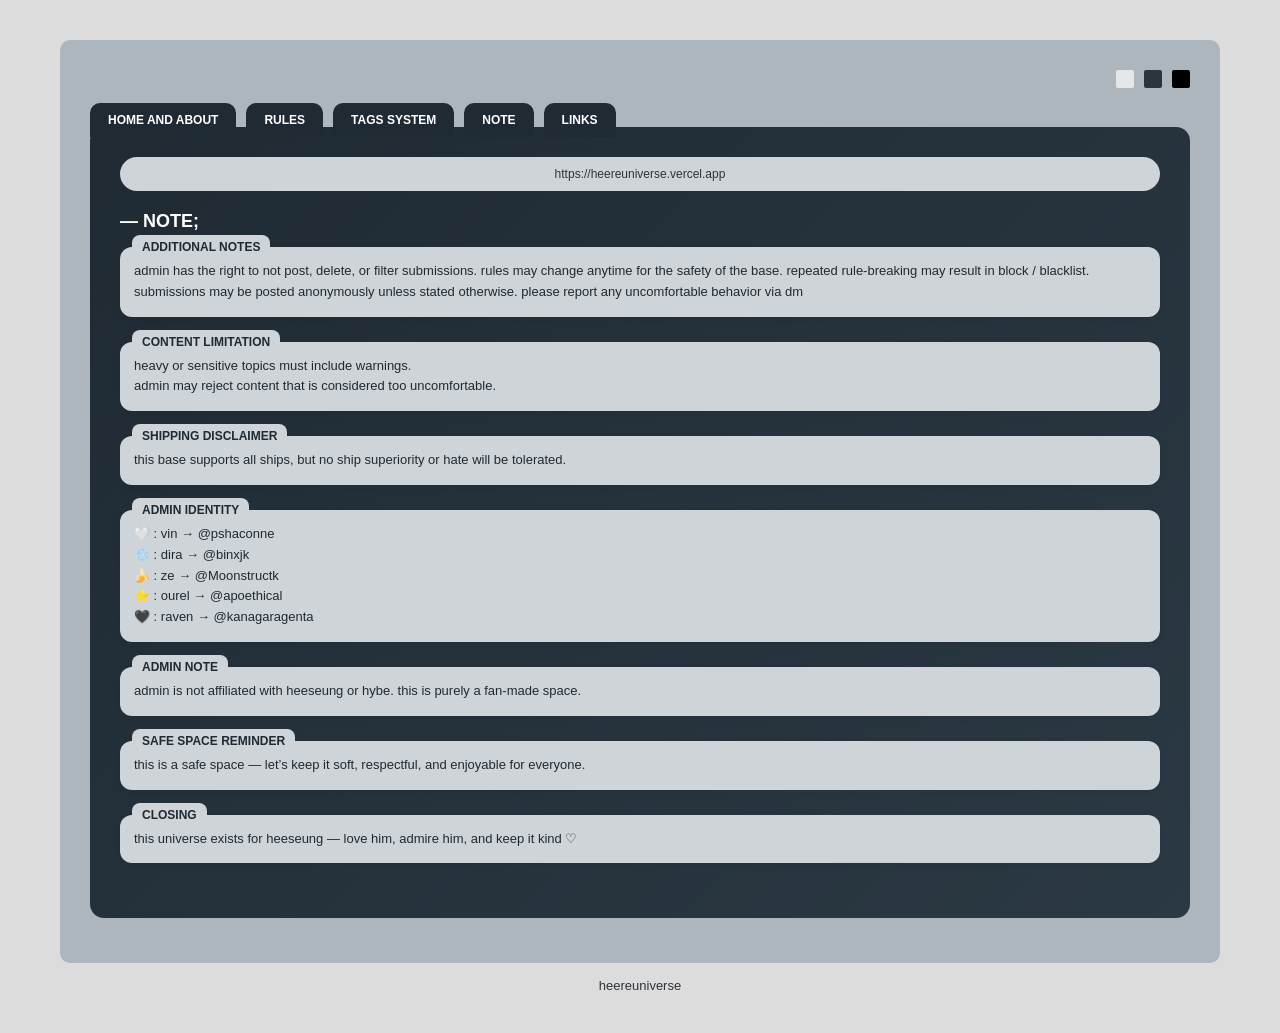
==== note.html @ 50e92891 "initial commit" ====
<!DOCTYPE html>
<html lang="en">
<head>
  <meta charset="UTF-8">
  <meta name="viewport" content="width=device-width, initial-scale=1.0">
  <title>Heereuniverse</title>

  <!-- HUBUNGIN KE CSS -->
  <link rel="stylesheet" href="style.css">
</head>
<body>

<div class="window">
  
  <div class="topbar">
    <div class="scroll-hint">swipe to see more →</div>
    <span></span>
    <div class="dots">
      <div class="dot light"></div>
      <div class="dot dark"></div>
      <div class="dot black"></div>
    </div>
  </div>

  <div class="tabs">
    <a href="index.html" class="tab">HOME AND ABOUT</a>
    <a href="rules.html" class="tab">RULES</a>
    <a href="tags.html" class="tab">TAGS SYSTEM</a>
    <a href="note.html" class="tab">NOTE</a>
    <a href="links.html" class="tab">LINKS</a>
  </div>

  <!-- CONTENT (BOX GELAP) -->
  <div class="content">
    <div class="url-bar">https://heereuniverse.vercel.app</div>

<div class="rules">

  <h2 class="rules-title">— NOTE;</h2>

  <!-- ADDITIONAL NOTES -->
  <div class="rules-section">
    <div class="card-label">ADDITIONAL NOTES</div>
    <div class="rules-box">
      admin has the right to not post, delete, or filter submissions. rules may change anytime for the safety 
of the base.
repeated rule-breaking may result in block / blacklist. submissions may be posted 
anonymously unless stated otherwise.
please report any uncomfortable behavior via dm
</div>
  </div>

  <!-- CONTENT LIMITATION -->
  <div class="rules-section">
    <div class="card-label">CONTENT LIMITATION</div>
    <div class="rules-box">
      heavy or sensitive topics must include warnings.<br>
      admin may reject content that is considered too uncomfortable.
    </div>
  </div>

  <!-- SHIPPING DISCLAIMER -->
  <div class="rules-section">
    <div class="card-label">SHIPPING DISCLAIMER</div>
    <div class="rules-box">
      this base supports all ships, but no ship superiority or hate will be tolerated.
</div>
  </div>

  <!-- ADMIN IDENTITY -->
  <div class="rules-section">
    <div class="card-label">ADMIN IDENTITY</div>
    <div class="rules-box">
      🤍 : vin → @pshaconne<br>
      ❄️ : dira → @binxjk<br>
      🍌 : ze → @Moonstructk<br>
      ⭐ : ourel → @apoethical<br>
      🖤 : raven → @kanagaragenta<br>
    </div>
  </div>

  <!-- ADMIN NOTE -->
  <div class="rules-section">
    <div class="card-label">ADMIN NOTE</div>
    <div class="rules-box">
      admin is not affiliated with heeseung or hybe.
this is purely a fan-made space.
</div>
  </div>

  <!-- SAFE SPACE -->
  <div class="rules-section">
    <div class="card-label">SAFE SPACE REMINDER</div>
    <div class="rules-box">
      this is a safe space — let’s keep it soft, respectful, and enjoyable for everyone.</div>
  </div>

  <!-- CLOSING -->
  <div class="rules-section">
    <div class="card-label">CLOSING</div>
    <div class="rules-box">
      this universe exists for heeseung —
love him, admire him, and keep it kind ♡
</div>
  </div>

</div>

</div>
</div>
  <!-- FOOTER (INI YANG PALING BAWAH) -->
  <div class="footer-wrapper">
  <div class="footer">heereuniverse</div>
</div>
</body>

</html>
---- style.css ----
body {
  margin: 0;
  font-family: 'Segoe UI', sans-serif;
  background-color: #dcdcdc;

  display: flex;
  flex-direction: column;
  align-items: center;  /* tetap atas */
  min-height: 100vh;
  padding: 40px 20px;
}

/* WINDOW */
.window {
  width: 100%;
  max-width: 1100px; /* ini kuncinya */
  background: #aeb6bd;
  border-radius: 10px;
  padding: 30px;
}

/* TOP BAR */
.topbar {
  display: flex;
  justify-content: space-between;
  align-items: center;
  margin-bottom: 15px;
}

.dots {
  display: flex;
  gap: 10px;
}

.dot {
  width: 18px;
  height: 18px;
  border-radius: 2px;
}

.dot.light { background: #e6e6e6; }
.dot.dark { background: #2c343c; }
.dot.black { background: #000; }

/* TABS */
.tabs {
  display: flex;
  gap: 10px;
  margin-bottom: -10px;
}

.tab {
  background: #1f2a33;
  padding: 10px 18px;
  border-radius: 10px 10px 0 0;
  color: white;
  font-size: 12px;
  font-weight: bold;
}

/* CONTENT BOX */
.content {
  background: linear-gradient(135deg, #1f2a33, #2b3944);
  padding: 25px;
  border-radius: 14px;
  margin-bottom: 15px;
  padding: 30px; /* sebelumnya 20–25 */
}

/* URL BAR */
.url-bar {
  background: #cfd4d8;
  border-radius: 20px;
  padding: 10px;
  text-align: center;
  font-size: 12px;
  margin-bottom: 20px;
  color: #333;
}

/* MAIN BOX */
.main-box {
  display: flex;
  gap: 25px;
  align-items: center;
}

/* IMAGE */
.main-box img {
  width: 180px;
  height: 180px;
  object-fit: cover;
  border-radius: 15px;
}

/* TEXT */
.text h2 {
  margin: 0 0 10px;
  font-size: 20px;
  color: white;
}

.text p {
  font-size: 13px;
  line-height: 1.7;
  color: #d1d5d9;
}

/* DESCRIPTION */
.description {
  text-align: center;
  font-size: 13px;
  color: #2c343c;
  margin-bottom: 10px;
}

/* FOOTER */
.footer {
  width: 100%;
  max-width: 1100px;
  text-align: center;

  font-size: 13px;
  color: #2c343c;
  margin: 15px auto 0;
}

.footer-wrapper {
  width: 100%;
}

.tab {
  background: #1f2a33;
  padding: 10px 18px;
  border-radius: 10px 10px 0 0;
  color: white;
  font-size: 12px;
  font-weight: bold;
  text-decoration: none; /* penting */
  display: inline-block;
}

.tab:hover {
  background: #2b3944;
}
/* RULES TITLE */
.rules-title {
  color: white;
  margin-bottom: 15px;
}

/* SECTION */
.rules-section {
  margin-bottom: 25px;
  position: relative;
}

/* LABEL (kayak tab kecil) */
.rules-label {
  display: inline-block;
  background: #cfd4d8;
  color: #1f2a33;
  font-size: 12px;
  font-weight: bold;
  padding: 6px 10px;
  border-radius: 6px;
  margin-bottom: 8px;
}

.rules-box {
  background: #cfd4d8;
  border-radius: 12px;
  padding: 14px;
  font-size: 12px;
  color: #1f2a33;
  line-height: 1.6;
}

/* BOX FULL */
.rules-box.full {
  background: #cfd4d8;
  padding: 12px;
  border-radius: 10px;
  font-size: 12px;
  color: #1f2a33;
}
/* LABEL (INI KUNCI BANGET) */
.card-label {
  position: absolute;
  top: -12px;
  left: 12px;
  background: #cfd4d8;
  color: #1f2a33;
  font-size: 11px;
  font-weight: 700;
  padding: 5px 10px;
  border-radius: 8px;
}
/* LABEL NYATU */
.inline-label {
  display: inline-block;
  background: #cfd4d8;
  font-weight: bold;
  font-size: 11px;
  padding: 4px 8px;
  border-radius: 6px;
  margin-bottom: 6px;
}

/* TEXT */
.rules-box.full p {
  margin: 5px 0 0;
}

/* GRID 2 KOLOM */
.rules-grid {
  display: grid;
  grid-template-columns: 1fr 1fr;
  gap: 25px;
  margin-top: 15px;
  margin-bottom: 20px;
}

/* CARD */
/* CARD */
.rules-card {
  background: #cfd4d8;
  padding: 20px 16px 16px;
  border-radius: 14px;
  position: relative;
}

/* LABEL NEMPEL */
.card-title {
  position: absolute;
  top: -10px;
  left: 12px;
  background: #cfd4d8;
  color: #1f2a33;
  font-size: 11px;
  font-weight: bold;
  padding: 4px 10px;
  border-radius: 6px;
}

/* LIST */
.rules-card ul {
  margin: 0;
  padding-left: 12px;
  font-size: 13px;
  color: #1f2a33;
}

.rules-card li {
  list-style: none;
  margin-bottom: 6px;
  position: relative;
  padding-left: 10px;
  line-height: 1.6;
}

.rules-card li::before {
  content: "›";
  position: absolute;
  left: 0;
}

/* LIST */

.rules-card li {
  margin-bottom: 5px;
}
.rules-card,
.rules-box {
  box-shadow: 0 2px 6px rgba(0,0,0,0.05);
}
/* TITLE RULES */
.rules-title {
  font-size: 18px;
}

/* LABEL (DO, DON'T, dll) */
.card-label {
  font-size: 12px;
}

/* ISI TEXT */
.rules-card ul {
  font-size: 13px;
}

/* MENFESS TEXT */
.rules-box {
  font-size: 13px;
}
.rules-grid + .rules-grid {
  margin-top: 10px;
}
.link-box {
  display: block;
  background: #cfd4d8;
  padding: 14px;
  border-radius: 10px;
  margin-bottom: 15px;

  color: #1f2a33;
  text-decoration: none;
  font-size: 13px;
}

/* HOVER EFFECT 🔥 */
.link-box:hover {
  background: #bfc6cc;
  transform: translateY(-2px);
  transition: 0.2s ease;
}

/* TEXT KECIL */
.link-box span {
  font-size: 12px;
  color: #444;
}
.scroll-hint {
  display: none;
}
/* ================= MOBILE ================= */
@media (max-width: 768px) {
  .scroll-hint {
    display: block;
    font-size: 11px;
    color: #2c343c;
    opacity: 0.7;
    font-style: italic;
    margin-left: 6px;
    animation: swipeHint 1.5s infinite;

  }
  @keyframes swipeHint {
  0% { transform: translateX(0); }
  50% { transform: translateX(5px); }
  100% { transform: translateX(0); }
}
}
@media (max-width: 768px) {

  body {
    padding: 30px 25px;
  }

  .window {
    padding: 12px;
    border-radius: 14px;
    padding: 12px;
  }
.link-box {
  width: 100%;
  box-sizing: border-box;
}
  .content {
    padding: 18px;
    border-radius: 18px;
    box-shadow: 0 10px 25px rgba(0,0,0,0.25);
  }
.topbar {
  margin-bottom: 10px;
  padding: 10px 0;
  display: flex;
    justify-content: space-between;
    align-items: center;
}

  /* TABS jadi scrollable */
  .tabs {
    flex-wrap: nowrap;
    overflow-x: auto;
    gap: 8px;
    padding: 0 2px;
    scroll-padding: 8px;
  }
.tabs::before,
.tabs::after {
  content: "";
  flex: 0 0 4px;
}
  .tab {
    font-size: 11px;
    padding: 8px 12px;
    white-space: nowrap;
  }

  /* URL bar */
  .url-bar {
    font-size: 11px;
    padding: 8px;
  }

  /* GRID jadi 1 kolom */
  .rules-grid {
    grid-template-columns: 1fr;
  }

  /* CARD */
  .rules-card {
    padding: 16px 12px;
  }

  /* TEXT */
  .rules-card ul {
    font-size: 12px;
  }

  .rules-box {
    font-size: 12px;
  }

  /* LINK BOX */
  .link-box {
    font-size: 12px;
    padding: 12px;
  }

  /* TITLE */
  .rules-title {
    font-size: 16px;
  }

  /* FOOTER */
  .footer {
    font-size: 12px;
  }
}
@media (max-width: 768px) {
  .main-box {
    flex-direction: column;
    text-align: center;
  }

  .main-box img {
  width: 150px;
  height: 150px;
  border-radius: 18px;
}
.text p {
  font-size: 13px;
  line-height: 1.9;
  padding: 0 6px;
}
.text h2 {
  font-size: 18px;
  margin-top: 10px;
}
.description {
  padding: 0 12px;
  margin-top: 10px;
  line-height: 1.7;
}
}
.tabs::-webkit-scrollbar {
  display: none;
}
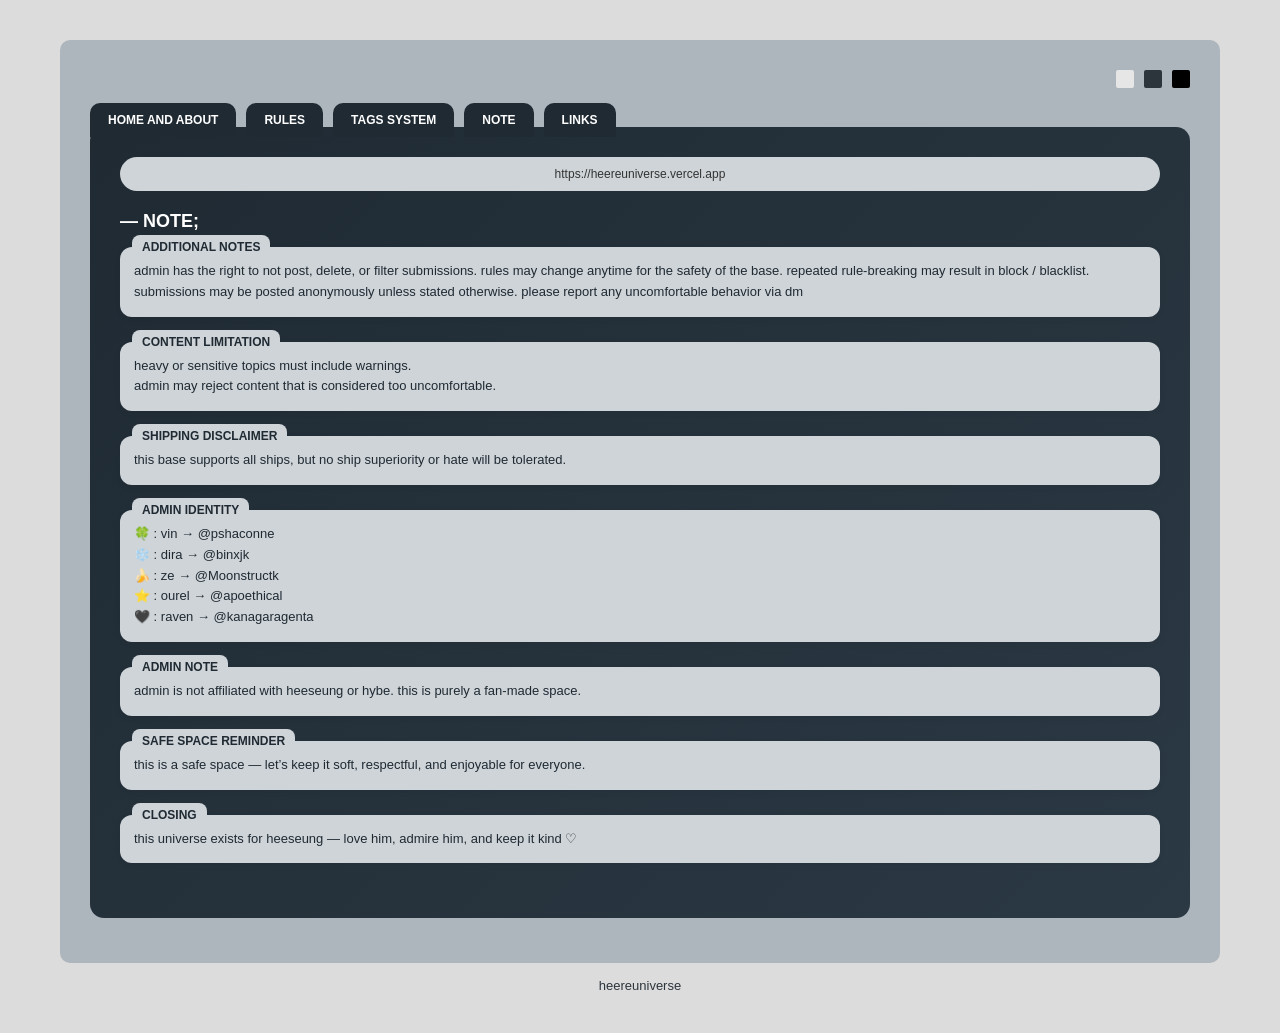
==== commit 68cf6d0e: "Update note.html" ====
--- a/note.html
+++ b/note.html
@@ -71,7 +71,7 @@
   <div class="rules-section">
     <div class="card-label">ADMIN IDENTITY</div>
     <div class="rules-box">
-      🤍 : vin → @pshaconne<br>
+      🍀 : vin → @pshaconne<br>
       ❄️ : dira → @binxjk<br>
       🍌 : ze → @Moonstructk<br>
       ⭐ : ourel → @apoethical<br>
@@ -114,4 +114,4 @@
 </div>
 </body>
 
-</html>+</html>
